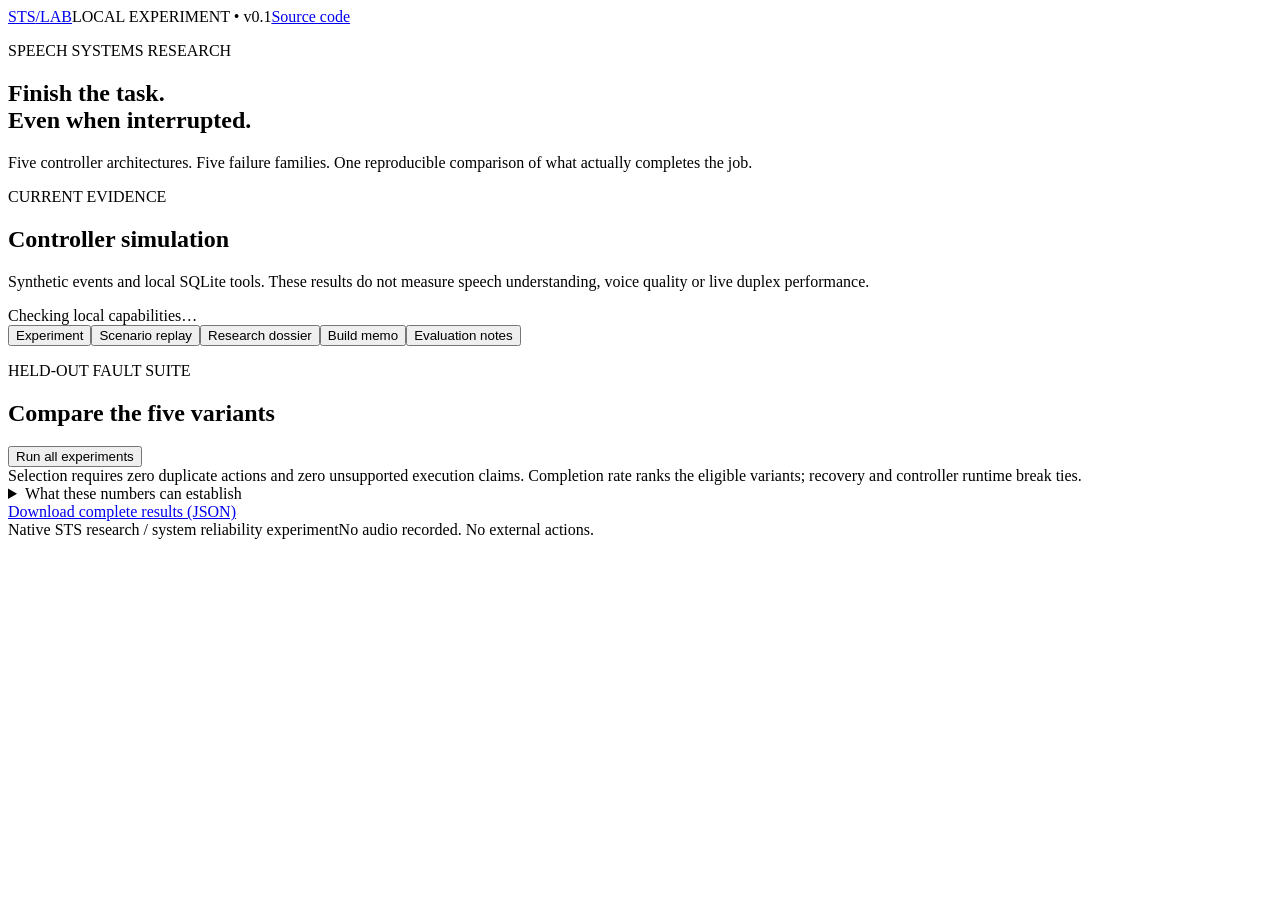
==== web/index.html @ 416d6570 "Build five-policy STS reliability lab with reproducible evaluation and research" ====
<!doctype html>
<html lang="en"><head><meta charset="utf-8"><meta name="viewport" content="width=device-width,initial-scale=1"><title>STS / Reliability Lab</title><link rel="stylesheet" href="/style.css"></head>
<body>
<header><a class="brand" href="/">STS<span>/</span>LAB</a><span class="local">LOCAL EXPERIMENT • v0.1</span><a href="https://github.com/PANKAJBHADRECHA/STS" target="_blank" rel="noreferrer">Source code</a></header>
<main>
<section class="intro"><div><p class="eyebrow">SPEECH SYSTEMS RESEARCH</p><h1>Finish the task.<br>Even when interrupted.</h1><p class="lede">Five controller architectures. Five failure families. One reproducible comparison of what actually completes the job.</p></div><aside><span class="label">CURRENT EVIDENCE</span><h2>Controller simulation</h2><p>Synthetic events and local SQLite tools. These results do not measure speech understanding, voice quality or live duplex performance.</p><span id="inference-status">Checking local capabilities…</span></aside></section>
<nav aria-label="Lab views"><button data-view="experiment" class="active">Experiment</button><button data-view="replay">Scenario replay</button><button data-view="research">Research dossier</button><button data-view="build-memo">Build memo</button><button data-view="evaluation">Evaluation notes</button></nav>
<div id="status" role="status" aria-live="polite"></div>
<section id="experiment" class="view"><div class="section-heading"><div><p class="eyebrow">HELD-OUT FAULT SUITE</p><h2>Compare the five variants</h2></div><button id="run" class="primary">Run all experiments</button></div><div id="results"></div><div class="notice">Selection requires zero duplicate actions and zero unsupported execution claims. Completion rate ranks the eligible variants; recovery and controller runtime break ties.</div><details><summary>What these numbers can establish</summary><p>The controllers receive structured observations, not raw speech. Seeds vary dates and timing within shared templates. The 30-minute tests use virtual time. This is an engineering fault suite, not an official τ-Voice benchmark or evidence of beating commercial models.</p></details><a id="export" href="/api/report" download="sts-held-out-results.json">Download complete results (JSON)</a></section>
<section id="replay" class="view" hidden><div class="section-heading"><div><p class="eyebrow">FOLLOW EVERY DECISION</p><h2>Inspect a scenario</h2></div></div><div class="controls"><label>Variant<select id="variant"><option>baseline</option><option>task_memory</option><option>validated_execution</option><option>playback_recovery</option><option>combined</option></select></label><label>Failure family<select id="family"><option>argument_corrections</option><option>tool_failures</option><option>interruptions</option><option>delayed_feedback</option><option>long_sessions</option></select></label><label>Case (0–19)<input id="case-index" type="number" min="0" max="19" value="0"></label><button id="replay-run" class="primary">Replay scenario</button></div><div id="replay-result"></div></section>
<section id="document" class="view" hidden><div class="section-heading"><h2 id="document-title"></h2></div><pre id="document-body"></pre></section>
<footer><span>Native STS research / system reliability experiment</span><span>No audio recorded. No external actions.</span></footer>
</main><script src="/app.js"></script></body></html>
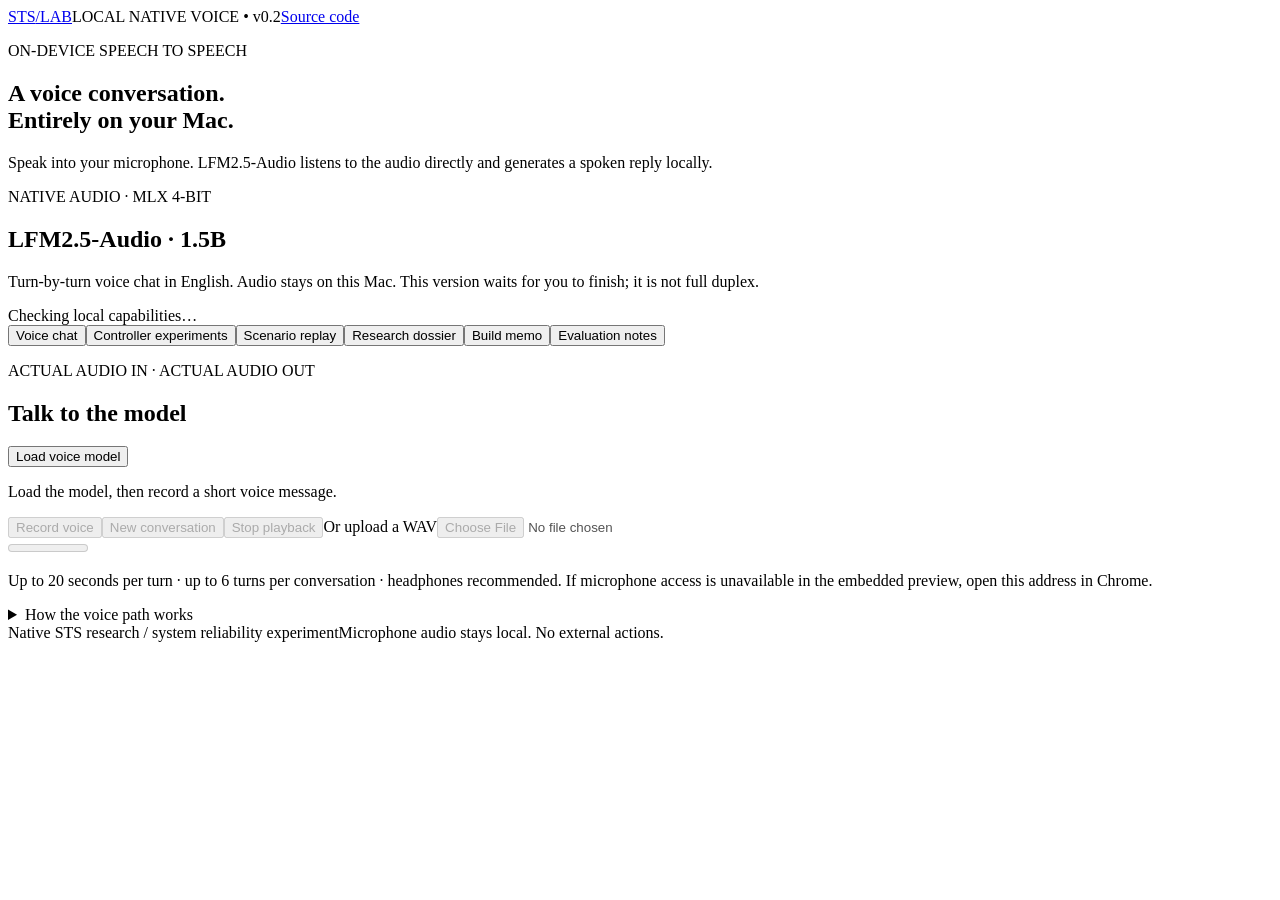
==== commit 9edea185: "Add working local LFM speech-to-speech voice chat and real audio tests" ====
--- a/web/index.html
+++ b/web/index.html
@@ -1,13 +1,15 @@
 <!doctype html>
-<html lang="en"><head><meta charset="utf-8"><meta name="viewport" content="width=device-width,initial-scale=1"><title>STS / Reliability Lab</title><link rel="stylesheet" href="/style.css"></head>
+<html lang="en"><head><meta charset="utf-8"><meta name="viewport" content="width=device-width,initial-scale=1"><title>STS / Local Voice</title><link rel="stylesheet" href="/style.css"></head>
 <body>
-<header><a class="brand" href="/">STS<span>/</span>LAB</a><span class="local">LOCAL EXPERIMENT • v0.1</span><a href="https://github.com/PANKAJBHADRECHA/STS" target="_blank" rel="noreferrer">Source code</a></header>
+<header><a class="brand" href="/">STS<span>/</span>LAB</a><span class="local">LOCAL NATIVE VOICE • v0.2</span><a href="https://github.com/PANKAJBHADRECHA/STS" target="_blank" rel="noreferrer">Source code</a></header>
 <main>
-<section class="intro"><div><p class="eyebrow">SPEECH SYSTEMS RESEARCH</p><h1>Finish the task.<br>Even when interrupted.</h1><p class="lede">Five controller architectures. Five failure families. One reproducible comparison of what actually completes the job.</p></div><aside><span class="label">CURRENT EVIDENCE</span><h2>Controller simulation</h2><p>Synthetic events and local SQLite tools. These results do not measure speech understanding, voice quality or live duplex performance.</p><span id="inference-status">Checking local capabilities…</span></aside></section>
-<nav aria-label="Lab views"><button data-view="experiment" class="active">Experiment</button><button data-view="replay">Scenario replay</button><button data-view="research">Research dossier</button><button data-view="build-memo">Build memo</button><button data-view="evaluation">Evaluation notes</button></nav>
+<section class="intro"><div><p class="eyebrow">ON-DEVICE SPEECH TO SPEECH</p><h1>A voice conversation.<br>Entirely on your Mac.</h1><p class="lede">Speak into your microphone. LFM2.5-Audio listens to the audio directly and generates a spoken reply locally.</p></div><aside><span class="label">NATIVE AUDIO · MLX 4-BIT</span><h2>LFM2.5-Audio · 1.5B</h2><p>Turn-by-turn voice chat in English. Audio stays on this Mac. This version waits for you to finish; it is not full duplex.</p><span id="inference-status">Checking local capabilities…</span></aside></section>
+<nav aria-label="Lab views"><button data-view="voice" class="active">Voice chat</button><button data-view="experiment">Controller experiments</button><button data-view="replay">Scenario replay</button><button data-view="research">Research dossier</button><button data-view="build-memo">Build memo</button><button data-view="evaluation">Evaluation notes</button></nav>
 <div id="status" role="status" aria-live="polite"></div>
-<section id="experiment" class="view"><div class="section-heading"><div><p class="eyebrow">HELD-OUT FAULT SUITE</p><h2>Compare the five variants</h2></div><button id="run" class="primary">Run all experiments</button></div><div id="results"></div><div class="notice">Selection requires zero duplicate actions and zero unsupported execution claims. Completion rate ranks the eligible variants; recovery and controller runtime break ties.</div><details><summary>What these numbers can establish</summary><p>The controllers receive structured observations, not raw speech. Seeds vary dates and timing within shared templates. The 30-minute tests use virtual time. This is an engineering fault suite, not an official τ-Voice benchmark or evidence of beating commercial models.</p></details><a id="export" href="/api/report" download="sts-held-out-results.json">Download complete results (JSON)</a></section>
+<section id="voice" class="view"><div class="section-heading"><div><p class="eyebrow">ACTUAL AUDIO IN · ACTUAL AUDIO OUT</p><h2>Talk to the model</h2></div><button id="voice-load" class="primary">Load voice model</button></div>
+<p id="voice-state" role="status" aria-live="polite">Load the model, then record a short voice message.</p><div class="voice-controls"><button id="record" class="primary" disabled>Record voice</button><button id="voice-new" disabled>New conversation</button><button id="voice-stop" disabled>Stop playback</button><label class="file-label">Or upload a WAV<input id="voice-file" type="file" accept="audio/wav,.wav" disabled></label></div><meter id="mic-level" min="0" max="1" value="0" aria-label="Microphone input level"></meter><p class="caption">Up to 20 seconds per turn · up to 6 turns per conversation · headphones recommended. If microphone access is unavailable in the embedded preview, open this address in Chrome.</p><div id="voice-messages" aria-live="polite"></div><details><summary>How the voice path works</summary><p>The browser sends PCM audio to a local MLX model. The model uses an audio encoder and generates interleaved text and audio tokens, which its own decoder turns into speech. There is no separate transcription/chat/TTS pipeline. Audio is processed in temporary files that are deleted after each reply. Model text is the assistant’s generated response, not a transcript of your voice.</p></details></section>
+<section id="experiment" class="view" hidden><div class="section-heading"><div><p class="eyebrow">HELD-OUT FAULT SUITE</p><h2>Compare the five variants</h2></div><button id="run" class="primary">Run all experiments</button></div><div id="results"></div><div class="notice">Selection requires zero duplicate actions and zero unsupported execution claims. Completion rate ranks the eligible variants; recovery and controller runtime break ties.</div><details><summary>What these numbers can establish</summary><p>The controllers receive structured observations, not raw speech. Seeds vary dates and timing within shared templates. The 30-minute tests use virtual time. This is an engineering fault suite, not an official τ-Voice benchmark or evidence of beating commercial models.</p></details><a id="export" href="/api/report" download="sts-held-out-results.json">Download complete results (JSON)</a></section>
 <section id="replay" class="view" hidden><div class="section-heading"><div><p class="eyebrow">FOLLOW EVERY DECISION</p><h2>Inspect a scenario</h2></div></div><div class="controls"><label>Variant<select id="variant"><option>baseline</option><option>task_memory</option><option>validated_execution</option><option>playback_recovery</option><option>combined</option></select></label><label>Failure family<select id="family"><option>argument_corrections</option><option>tool_failures</option><option>interruptions</option><option>delayed_feedback</option><option>long_sessions</option></select></label><label>Case (0–19)<input id="case-index" type="number" min="0" max="19" value="0"></label><button id="replay-run" class="primary">Replay scenario</button></div><div id="replay-result"></div></section>
 <section id="document" class="view" hidden><div class="section-heading"><h2 id="document-title"></h2></div><pre id="document-body"></pre></section>
-<footer><span>Native STS research / system reliability experiment</span><span>No audio recorded. No external actions.</span></footer>
-</main><script src="/app.js"></script></body></html>
+<footer><span>Native STS research / system reliability experiment</span><span>Microphone audio stays local. No external actions.</span></footer>
+</main><script src="/app.js"></script><script src="/voice.js"></script></body></html>
